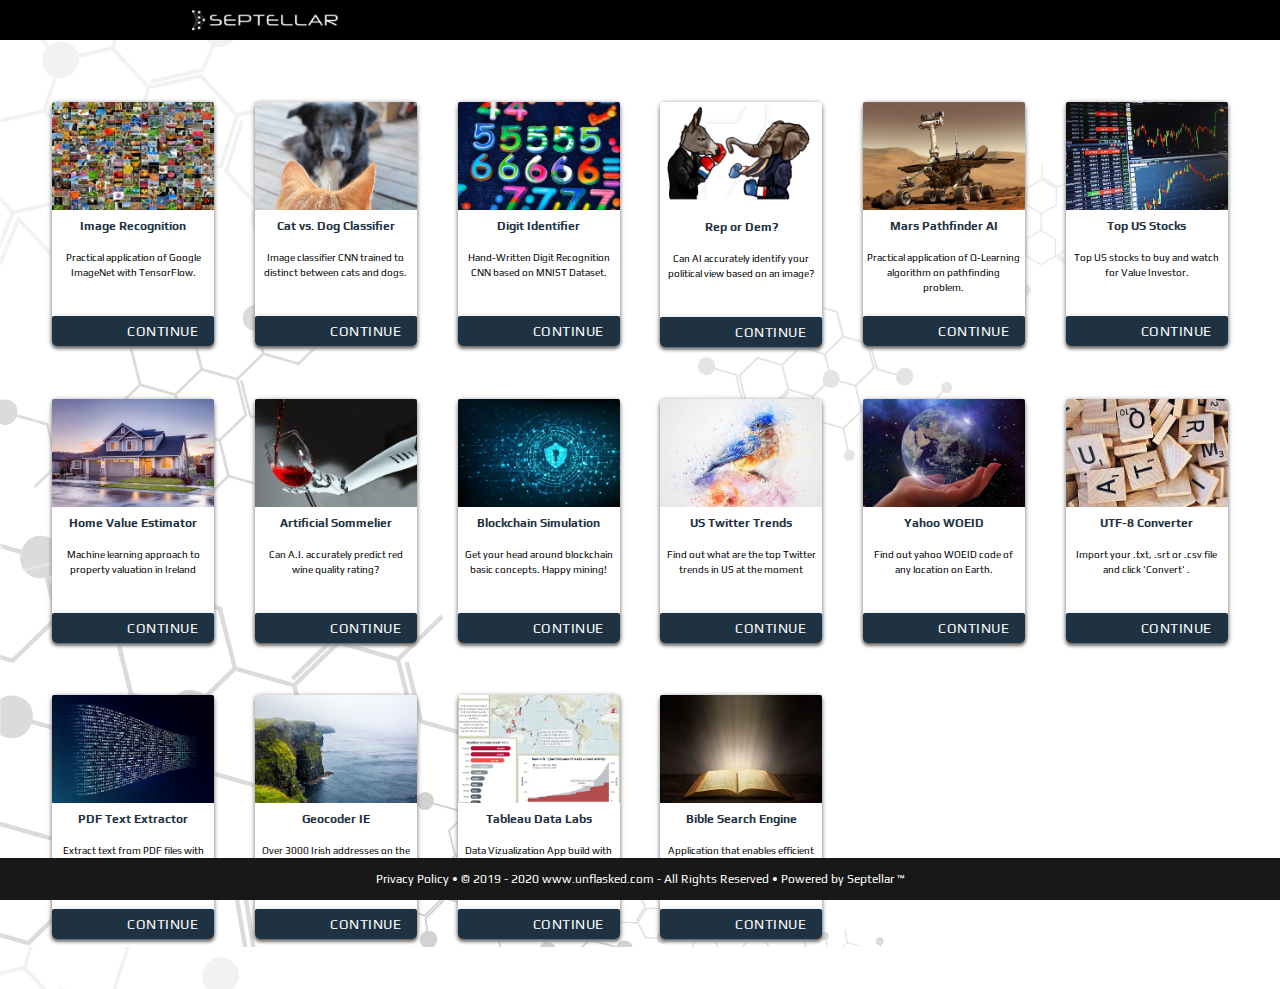
==== index.html @ 3d93c331 "data" ====
<!DOCTYPE html>
<html lang="en">

<head>
  <meta charset="UTF-8">
  <meta name="viewport" content="width=device-width, initial-scale=1, minimum-scale=1.0, maximum-scale=1.0">
  <meta http-equiv="X-UA-Compatible" content="ie=edge">
  <!-- Search Engine Meta-->
  <title>Flask Web Applications</title>
  <meta name="Description"
        content="Python web application hosting various approaches to image classification, machine learning, deep learning, reinforcement learning & blockchain">
  <meta name="KeyWords"
        content="machine learning, blockchain, deep learning, keras, tensorflow, artificial intelligence">
  <link rel="shortcut icon" type="image/png" href="resources/img/logo-icon.png"/>
  <!-- Fonts -->
  <link href="https://fonts.googleapis.com/css?family=Play&display=swap" rel="stylesheet">
  <!-- Materialize-->
  <link rel="stylesheet" href="https://cdnjs.cloudflare.com/ajax/libs/materialize/1.0.0/css/materialize.min.css">
  <!-- FontAwesome Styles-->
  <link rel="stylesheet" href="https://use.fontawesome.com/releases/v5.4.2/css/all.css"
        integrity="sha384-/rXc/GQVaYpyDdyxK+ecHPVYJSN9bmVFBvjA/9eOB+pb3F2w2N6fc5qB9Ew5yIns" crossorigin="anonymous">
  <!-- Custom Styles-->
  <link href="resources/css/custom-styles.css" rel="stylesheet"/>
  <link href="resources/css/navbar.css" rel="stylesheet"/>

  <!-- Global site tag (gtag.js) - Google Analytics -->
  <script async src="https://www.googletagmanager.com/gtag/js?id=UA-138397523-1"></script>
  <script>
    window.dataLayer = window.dataLayer || [];
    function gtag(){dataLayer.push(arguments);}
    gtag('js', new Date());

    gtag('config', 'UA-138397523-1');
  </script>


</head>

<body>
<!-- WRAPPER -->


<!-- TOP NAVBAR -->
<nav class="navbar navbar-default top-navbar" role="navigation">
    <div class="navbar-header">
      <a class="navbar-brand" href="index.html">
        <img src="resources/img/logo-white-sm.png" alt="Logo"
             class="img-logo"/>
      </a>
    </div>
</nav>


<!--/. TOP NAVBAR ****************************************************************************************************************************************************************************************** -->


<div id="page-index">
  <div class="dashboard-cards">
    <div class="row row-cards">
      <div class="col s12 m6 l2">
        <div class="card card-menu">
          <div class="card-image">
            <img src="resources/img/main/imagenet.jpg">
          </div>
          <div class="card-content">
            <span class="card-title">Image Recognition</span>
            <p>Practical application of Google ImageNet with TensorFlow.</p>
          </div>
          <a target="_blank" href="http://www.gnnai.com/" class="btn btn-card"><span>Continue <i
                  class="far fa-arrow-alt-circle-right"></i></span></a>
        </div>
      </div>
      <div class="col s12 m6 l2">
        <div class="card card-menu">
          <div class="card-image">
            <img src="resources/img/main/cat_dog.jpg">
          </div>
          <div class="card-content">
            <span class="card-title">Cat vs. Dog Classifier</span>
            <p>Image classifier CNN trained to distinct between cats and dogs.</p>
          </div>
          <a target="_blank" href="http://www.septellar.com/" class="btn btn-card"><span>Continue <i
                  class="far fa-arrow-alt-circle-right"></i></span></a>
        </div>
      </div>
      <div class="col s12 m6 l2">
        <div class="card card-menu">
          <div class="card-image">
            <img src="resources/img/main/digits.jpg">
          </div>
          <div class="card-content">
            <span class="card-title">Digit Identifier</span>
            <p>Hand-Written Digit Recognition CNN based on MNIST Dataset.</p>
          </div>
          <a target="_blank"  href="digit_identifier.html" class="btn btn-card"><span>Continue <i
                  class="far fa-arrow-alt-circle-right"></i></span></a>
        </div>
      </div>
      <div class="col s12 m6 l2">
        <div class="card card-menu">
          <div class="card-image">
            <img src="resources/img/main/bepartisan.png">
          </div>
          <div class="card-content">
            <span class="card-title">Rep or Dem?</span>
            <p>Can AI accurately identify your political view based on an image?</p>
          </div>
          <a target='_blank' href="bipartisan.html" class="btn btn-card"><span>Continue <i
                  class="far fa-arrow-alt-circle-right"></i></span></a>
        </div>
      </div>
      <div class="col s12 m6 l2">
        <div class="card card-menu">
          <div class="card-image">
            <img src="resources/img/main/mars.jpg">
          </div>
          <div class="card-content">
            <span class="card-title">Mars Pathfinder AI</span>
            <p>Practical application of Q-Learning algorithm on pathfinding problem.</p>
          </div>
          <a target="_blank" href="pathfinder.html" class="btn btn-card"><span>Continue <i
                  class="far fa-arrow-alt-circle-right"></i></span></a>
        </div>
      </div>
      <div class="col s12 m6 l2">
        <div class="card card-menu">
          <div class="card-image">
            <img src="resources/img/main/forex.jpg">
          </div>
          <div class="card-content">
            <span class="card-title">Top US Stocks</span>
            <p>Top US stocks to buy and watch for Value Investor.</p>
          </div>
          <a target='_blank' href="https://www.quantesta.com/" class="btn btn-card"><span>Continue <i
                  class="far fa-arrow-alt-circle-right"></i></span></a>
        </div>
      </div>
    </div>
    <div class="row row-cards">
      <div class="col s12 m6 l2">
        <div class="card card-menu">
          <div class="card-image">
            <img src="resources/img/main/realtor.jpg">
          </div>
          <div class="card-content">
            <span class="card-title">Home Value Estimator</span>
            <p>Machine learning approach to property valuation in Ireland </p>
          </div>
          <a target="_blank" href="http://www.quantproperties.com/" class="btn btn-card"><span>Continue <i
                  class="far fa-arrow-alt-circle-right"></i></span></a>
        </div>
      </div>
      <div class="col s12 m6 l2">
        <div class="card card-menu">
          <div class="card-image">
            <img src="resources/img/main/wine.jpg">
          </div>
          <div class="card-content">
            <span class="card-title">Artificial Sommelier</span>
            <p>Can A.I. accurately predict red wine quality rating?</p>
          </div>
          <a target="_blank" href="sommelier.html" class="btn btn-card"><span>Continue <i
                  class="far fa-arrow-alt-circle-right"></i></span></a>
        </div>
      </div>
      <div class="col s12 m6 l2">
        <div class="card card-menu">
          <div class="card-image">
            <img src="resources/img/main/blockchain.jpg">
          </div>
          <div class="card-content">
            <span class="card-title">Blockchain Simulation</span>
            <p>Get your head around blockchain basic concepts. Happy mining!</p>
          </div>
          <a target="_blank" href="blockchain.html" class="btn btn-card"><span>Continue <i
                  class="far fa-arrow-alt-circle-right"></i></span></a>
        </div>
      </div>
      <div class="col s12 m6 l2">
        <div class="card card-menu">
          <div class="card-image">
            <img src="resources/img/main/twitter.jpg">
          </div>
          <div class="card-content">
            <span class="card-title">US Twitter Trends</span>
            <p>Find out what are the top Twitter trends in US at the moment</p>
          </div>
          <a target="_blank" href="https://www.neomvp.com/" class="btn btn-card"><span>Continue <i
                  class="far fa-arrow-alt-circle-right"></i></span></a>
        </div>
      </div>
      <div class="col s12 m6 l2">
        <div class="card card-menu">
          <div class="card-image">
            <img src="resources/img/main/woeid.jpg">
          </div>
          <div class="card-content">
            <span class="card-title">Yahoo WOEID</span>
            <p>Find out yahoo WOEID code of any location on Earth.</p>
          </div>
          <a target="_blank" href="https://www.findmecity.com/" class="btn btn-card"><span>Continue <i
                  class="far fa-arrow-alt-circle-right"></i></span></a>
        </div>
      </div>
      <div class="col s12 m6 l2">
        <div class="card card-menu">
          <div class="card-image">
            <img src="resources/img/main/utf.jpg">
          </div>
          <div class="card-content">
            <span class="card-title">UTF-8 Converter</span>
            <p> Import your .txt, .srt or .csv file and click 'Convert' .</p>
          </div>
          <a target="_blank" href="https://www.toutf.com/" class="btn btn-card"><span>Continue <i
                  class="far fa-arrow-alt-circle-right"></i></span></a>
        </div>
      </div>
    </div>
    <div class="row row-cards">
      <div class="col s12 m6 l2">
        <div class="card card-menu">
          <div class="card-image">
            <img src="resources/img/main/pdf.jpg">
          </div>
          <div class="card-content">
            <span class="card-title">PDF Text Extractor</span>
            <p>Extract text from PDF files with Flask RESTful backend.</p>
          </div>
          <a target="_blank" href="https://www.pdfext.com/" class="btn btn-card"><span>Continue <i
                  class="far fa-arrow-alt-circle-right"></i></span></a>
        </div>
      </div>
      <div class="col s12 m6 l2">
        <div class="card card-menu">
          <div class="card-image">
            <img src="resources/img/main/geocoder.jpg">
          </div>
          <div class="card-content">
            <span class="card-title">Geocoder IE</span>
            <p>Over 3000 Irish addresses on the interactive map.</p>
          </div>
          <a target="_blank" href="https://ireland-geocoder.herokuapp.com/" class="btn btn-card"><span>Continue <i
                  class="far fa-arrow-alt-circle-right"></i></span></a>
        </div>
      </div>
      <div class="col s12 m6 l2">
        <div class="card card-menu">
          <div class="card-image">
            <img src="resources/img/main/tableau.png">
          </div>
          <div class="card-content">
            <span class="card-title">Tableau Data Labs</span>
            <p>Data Vizualization App build with Python & Tableau.</p>
          </div>
          <a target="_blank" href="https://data-labs-python.herokuapp.com/" class="btn btn-card"><span>Continue <i
                  class="far fa-arrow-alt-circle-right"></i></span></a>
        </div>
      </div>
      <div class="col s12 m6 l2">
        <div class="card card-menu">
          <div class="card-image">
            <img src="resources/img/main/bible.jpg">
          </div>
          <div class="card-content">
            <span class="card-title">Bible Search Engine</span>
            <p>Application that enables efficient processing of Bible search queries.</p>
          </div>
          <a target="_blank" href="https://www.biblekeywords.com/" class="btn btn-card"><span>Continue <i
                  class="far fa-arrow-alt-circle-right"></i></span></a>
        </div>
      </div>

    </div>

  </div>

</div>


<div class="footer">
  <p><a target="_blank" href="https://www.freeprivacypolicy.com/privacy/view/9b972ff9a2aaeda03f07216c15625791/">Privacy
    Policy</a> • © 2019 - 2020 www.unflasked.com - All Rights Reserved • Powered by Septellar &trade;</p>
</div>

<!-- Materialize Js -->
<script src="https://cdnjs.cloudflare.com/ajax/libs/materialize/1.0.0/js/materialize.min.js"></script>




</body>

</html>
---- resources/css/custom-styles.css ----
/*------------------------------------------------------------------------------
    MAIN  STYLES    
------------------------------------------------------------------------------*/


body {
    font-family: 'Play', sans-serif;
    background-image: url('../img/background.png');
    background-size: cover;

}


#page-index {
    width: 100%;
    display: block;
    overflow: auto;
    position: relative;
    top: 42px;
}

#page-index a {
    text-decoration: none;
    outline: 0;
}

.text-center {
    text-align: center;
}



.plain-element {
    margin:0px !important;
    padding: 0px !important;
}

.warning {
    color: red;
}


.box {
   display: flex;

}

#error {
    color: red;
    display:none;
}

.header {
    height: 40px;
    margin: 0px;
}


#messageAlert {

    color: red;
    text-align: center;
    font-size: 1.5rem;
    padding: 0px;
    margin: 0%;
}





/*------------------------------------------------------------------------------
    ROWS
------------------------------------------------------------------------------*/

.dashboard-cards {
    width: 70%;
    margin: auto;
    margin-top: 60px;
}



.row-alert {
    min-height: 72px;
}


.row-title {
    width: 100%;
    margin: auto;
    margin-top: -2%;
    text-align: left;

}


.row-title h3 {
    font-size: 24px;
    font-weight: 800;
    color: black;
    margin: 10px 0px;
}

.row-title p {
    color: #868e96;
    font-size: 12px;
}


.row-cards {
    width: 100%;
    text-align: center;
    margin-top: 1%;
    margin-bottom: 1%;
}

.row-form {
    width: 20%;
    text-align: center;
}

/*------------------------------------------------------------------------------
    BUTTONS
------------------------------------------------------------------------------*/


.btn-card {
    width: 100%;
    height: 30px;
    line-height: 30px;
    border-bottom-left-radius: 5px;
    border-bottom-right-radius: 5px;
    border-color: transparent;
    text-align: right;
    color: white;
    background-color: #1e3242;
    font-size: 14px;

}

.btn-card i {
    font-size: 12px;
}

.btn-card:hover, .btn-card:active, .btn-card:focus {
    background-color: #162532;
    color: white;
}

.fixed-action-btn {
   right: 360px;
   bottom: 80px;

}


.btn-floating {
    background-color: #262a33;
}

.btn-floating i {
    font-size: 24px;
}

.btn-floating:hover,
.btn-floating:active,
.btn-floating:focus {
    background: #323232;
}



/*------------------------------------------------------------------------------
    DASHBOARD CARDS
------------------------------------------------------------------------------*/

.card-menu {
    width: 94%;
    margin: auto;
    border-radius: 5px;
    box-shadow: 0 3px 3px 0 #A9A9A9, 0 3px 1px -2px #838383, 0 1px 5px 0 #838383;
    margin-bottom: 40px;

}

.card-menu .card-content .card-title {
    color: #1e3242;
    font-weight: 600;
    font-size: 14px;
    margin: 0px;
}


.card-menu .card-content p {
    color: black;
    font-size: 11px;
    min-height: 30px;
}

.card .card-content {
    padding: 12px 8px;
    height: 106px;
}

/*------------------------------------------------------------------------------
    FOOTER
------------------------------------------------------------------------------*/

.footer {
    position: fixed;
    bottom: 0;
    width: 100%;
    text-align: center;
    background-color: #181818;
}

.footer p {
    margin: 0;
    font-size: 12px;
    padding: 12px 0px;
    text-align: center;
    color: #fff;
}

.footer a {
    color: #fff;
}

.footer a:hover,
.footer a:focus,
.footer a:active {
    color: #4f84ae;
    text-decoration: none;
}


/*------------------------------------------------------------------------------
    MEDIA QUERIES
------------------------------------------------------------------------------*/


/* MAX WIDTHS: LARGE SCREEN---------------------------------------------------*/


@media(max-width:1700px) {

    #page-index {
        padding-top: 0px;
    }

    .dashboard-cards {
        width: 95%;
    }

    .row-title {
        width: 100%;
        font-size: 2rem;

    }

    .row-cards {
        width: 100%;
        margin-bottom: 10px;
    }

    .card-menu {
        width: 90%;
    }

    .fixed-action-btn {
       right: 50px;
       bottom: 80px;

    }



}

@media(max-width:1460px) {



}


@media(max-width:1300px) {

    .card-menu .card-content .card-title {
        font-size: 12px;
        line-height: 16px;
        height: 32px;
    }

    .card-menu .card-content p {
        min-height: 50px;
        font-size: 10px;
    }


    .card .card-content {
        padding: 8px 4px;
    }

}

/* MAX WIDTHS: MEDIUM SCREEN---------------------------------------------------*/

@media(max-width:994px) {



}






/* MAX WIDTHS: EXTRA-SMALL SCREEN---------------------------------------------*/

@media(max-width:767px) {

    .row-title {
        width:100%;
        text-align: center;
        margin-bottom: 20px;

    }

    .row-title h3 {
        font-size: 2.5rem;

    }


    .row-cards {
        width: 100%;
        margin-bottom: 50px;
    }

    .row-form {
        width: 80%;
    }

    .fixed-action-btn {
       right: 50px;
       bottom: 80px;

    }



}
---- resources/css/navbar.css ----
/*------------------------------------------------------------------------------
    TOP NAVBAR
------------------------------------------------------------------------------*/

.navbar {
	border-radius: 0px;
}

.navbar-header a {
	font-size: 14px;
	letter-spacing: 1px;
	line-height: 40px;
	margin-top: 0px;
	font-weight: 400;
	display: block;
	color: #ffffff;
}

.top-navbar {
	position: fixed;
	top: 0px;
	width: 100%;
	z-index: 300;
	border: none;
	height: 40px;
	min-height: 40px;
  padding-left: 15%;
  padding-right: 15%;
	padding-top: 0px;
	padding-bottom: 0px;
	margin-bottom: 0px;
  background: black;
  box-shadow: none;
  border-bottom: 1px solid rgba(0,0,0,0.4);
}

.navbar-brand .material-icons {
	color: #1a2026;
}


/*------------------------------------------------------------------------------
    LEFT-SIDE HEADER AREA
------------------------------------------------------------------------------*/


.top-navbar .navbar-brand {
	margin: 0px;
	height: 40px;
	float: left;
	text-align: left;
	padding: 0px;
	font-weight: 500;
	color: #ffffff;
	background: transparent;
	text-transform: uppercase;
}

.navbar-header {
	width: 200px;
	margin-left: 0px;
	float: left;
}

.navbar-brand .material-icons,
.navbar-brand .fab {
	float: left;
	font-size: 18px;
	margin-right: 5px;
	margin-top: -3px;
	letter-spacing: 1px;
	height: auto;
	background: #0077b5;
	padding: 3px 3px 3px 3px;
	color: #ffffff;
	font-weight: normal;
}

.navbar-header:hover,
.navbar-header:focus {
	background: transparent;
	color: #4f88be;
}


.navbar-header a:hover {
	text-decoration: none !important;
}


.navbar-default .navbar-brand:hover,
.navbar-default .navbar-brand:focus {
	background-color: transparent;
	outline: 0px;
}

.navbar-default .navbar-brand:hover {
	color: #4f88be;
}

.navbar-default .navbar-brand:hover .navbar-default .navbar-brand:focus {
	color: #e5ebef;
}


/*------------------------------------------------------------------------------
    RIGHT SIDE LINKS
------------------------------------------------------------------------------*/


nav ul a {
 font-size: 12px;
 letter-spacing: 0.6px;
 color: #ffffff;
text-transform: uppercase;
}

.nav-link {
	height: 100% !important;
	margin: 12px 0px 12px 24px;
	padding: 0px;
}

.nav i,
.nav i.material-icons {
	height: 14px;
	font-size: 14px;
	margin-right: 6px;
}


.img-logo {
	height: 32px;
	margin: 6px 8px 6px 0px;
}

.top-navbar .navbar-right {
	width: auto;
	height: 40px;
	margin: 0px;
	line-height: 1;
	padding: 0px;
	color: #ffffff;
	float: right !important;
}

.top-navbar .navbar-right>a {
	padding: 0px;
	letter-spacing: 1px;
	font-size: 15px;
}

.top-navbar .navbar-right>a>i {
	margin-right: 5px;
	font-size: 16px;
	height: 40px;
}


.navbar-right>a:hover,
.navbar-right>a:focus {
	text-decoration: none;
	outline: 0px;
}


nav ul a:hover {
	background-color: #fff;
	color: #4f88be;
}

nav ul li:hover,
nav ul li:active {
	background: transparent;
	color: #4f88be;
}


.nav>li>a:hover,
.nav>li>a:focus,
.nav>li>a:active {
	background-color: transparent;
	color: #4f88be;
}

.navbar-right>a:hover,
.navbar-right>a:focus {
	background: transparent;
	color: #e5ebef;
}


/*------------------------------------------------------------------------------
    MOBILE MENU
------------------------------------------------------------------------------*/


.sidenav-trigger {
	height: 40px !important;
}

.sidenav-trigger i {
	font-weight: 600;
}

#trigger {
	font-size: 24px;
}

.sidenav li>a>i {
	margin: 0px !important;
}


.sidenav li:hover {
	background: transparent;
}

.sidenav {
	background: #fff;
}

.sidenav li>a {
	color: #3c4146
}

.sidenav li>a>i {
	color: #ffffff;
}


/*------------------------------------------------------------------------------
    MEDIA QUERIES
------------------------------------------------------------------------------*/

@media(max-width:1720px) {
	.top-navbar {
    padding-left: 15%;
    padding-right: 15%;
	}
	.navbar-header {
		width: 30%;
	}
}

@media(max-width:1210px) {
	.top-navbar {
		padding-left: 1%;
		padding-right: 1%;
	}
}


@media(max-width:1025px) {

	.nav>li>a {
		padding-right: 0px;
	}

	.navbar-header {
		width: 40%;
	}
}

@media only screen and (max-width: 601px) {
	.top-navbar .navbar-brand {}
	.navbar-header {
		width: 40%;
	}
}
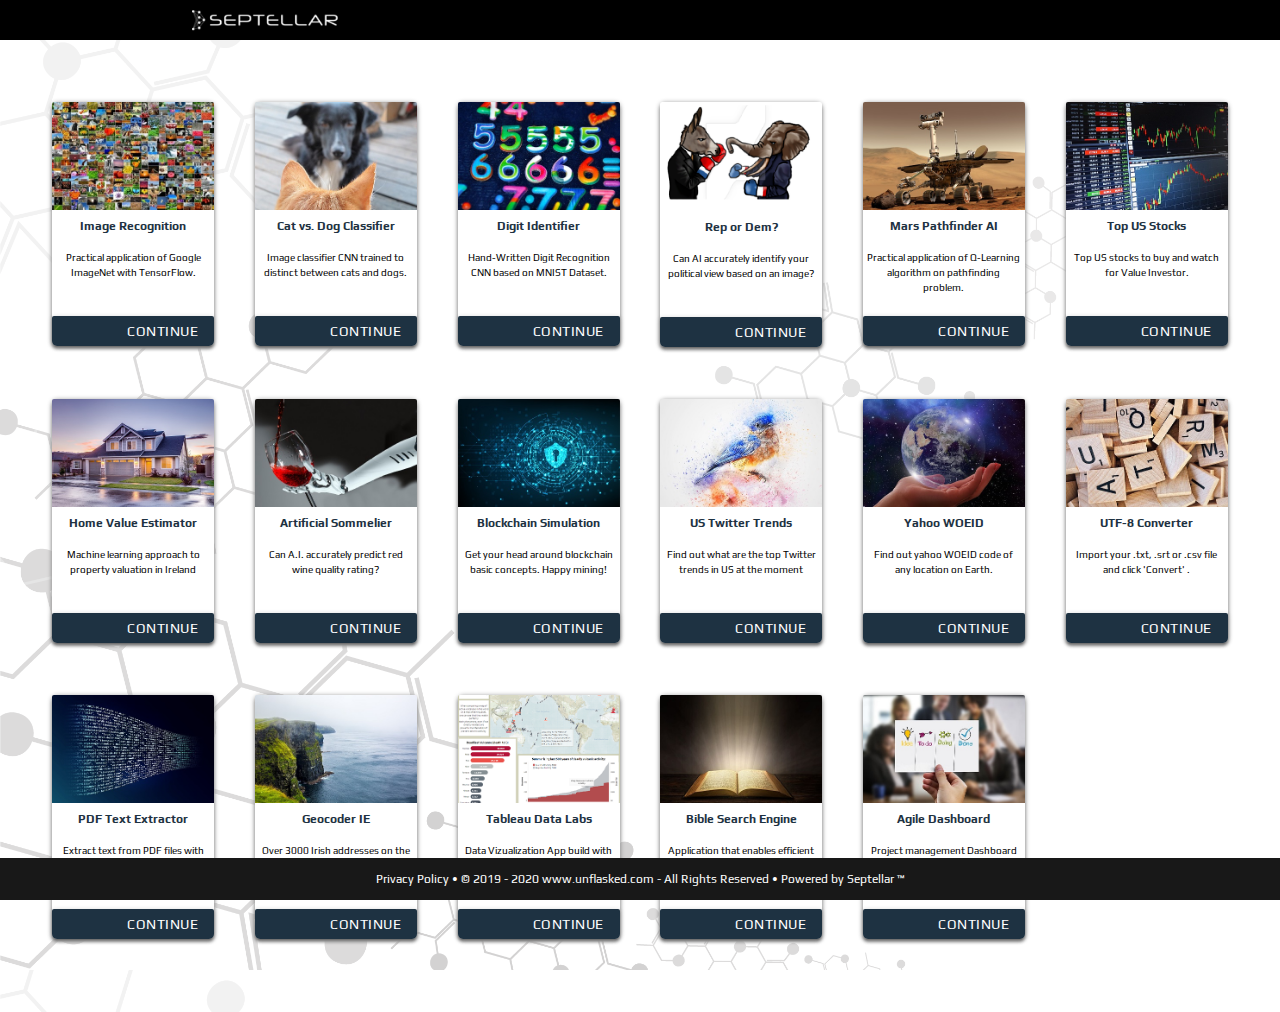
==== commit aa77b3ee: "agile" ====
--- a/index.html
+++ b/index.html
@@ -269,9 +269,22 @@
                   class="far fa-arrow-alt-circle-right"></i></span></a>
         </div>
       </div>
+      <div class="col s12 m6 l2">
+        <div class="card card-menu">
+          <div class="card-image">
+            <img src="resources/img/main/agile.jpg">
+          </div>
+          <div class="card-content">
+            <span class="card-title">Agile Dashboard</span>
+            <p>Project management Dashboard made with Django. </p>
+          </div>
+          <a target="_blank" href="https://django-gamification.herokuapp.com/" class="btn btn-card"><span>Continue <i
+                  class="far fa-arrow-alt-circle-right"></i></span></a>
+        </div>
+      </div>
 
     </div>
-
+    <br>
   </div>
 
 </div>
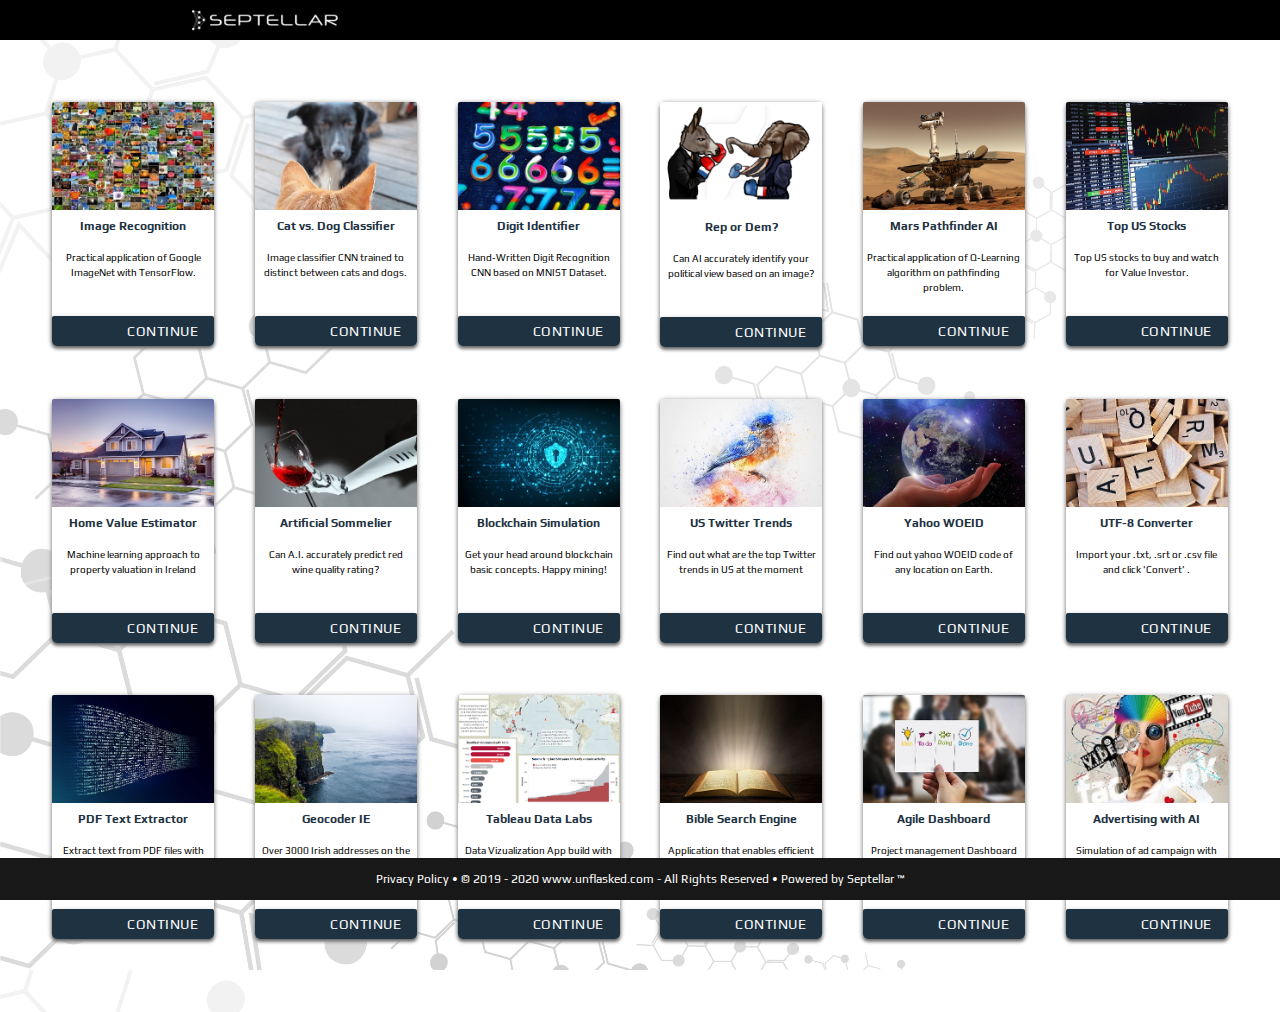
==== commit 7fd503e5: "ad" ====
--- a/index.html
+++ b/index.html
@@ -282,7 +282,19 @@
                   class="far fa-arrow-alt-circle-right"></i></span></a>
         </div>
       </div>
-
+      <div class="col s12 m6 l2">
+        <div class="card card-menu">
+          <div class="card-image">
+            <img src="resources/img/main/advert.jpg">
+          </div>
+          <div class="card-content">
+            <span class="card-title">Advertising with AI</span>
+            <p>Simulation of ad campaign with Thompson Sampling. </p>
+          </div>
+          <a target="_blank" href="https://www.thompsonsampling.com/" class="btn btn-card"><span>Continue <i
+                  class="far fa-arrow-alt-circle-right"></i></span></a>
+        </div>
+      </div>
     </div>
     <br>
   </div>
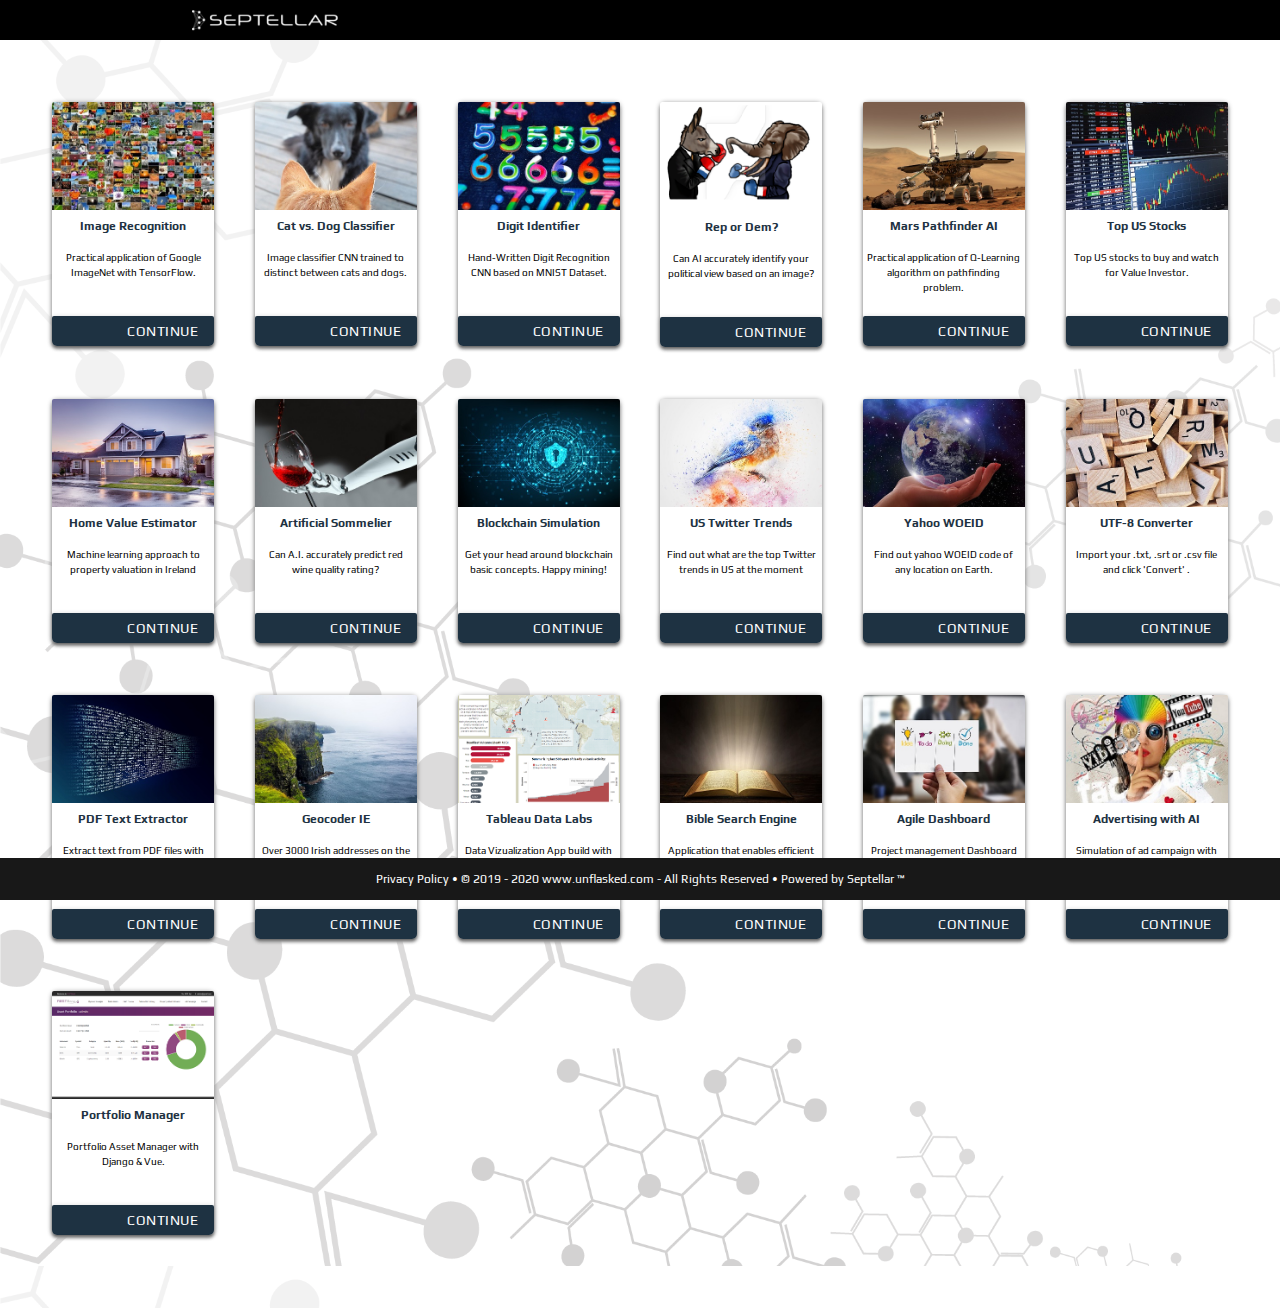
==== commit 4a623974: "data" ====
--- a/index.html
+++ b/index.html
@@ -296,6 +296,22 @@
         </div>
       </div>
     </div>
+    <div class="row row-cards">
+      <div class="col s12 m6 l2">
+        <div class="card card-menu">
+          <div class="card-image">
+            <img src="resources/img/main/portfolio.png">
+          </div>
+          <div class="card-content">
+            <span class="card-title">Portfolio Manager</span>
+            <p>Portfolio Asset Manager with Django & Vue.</p>
+          </div>
+          <a target="_blank" href="https://www.pdfext.com/" class="btn btn-card"><span>Continue <i
+                  class="far fa-arrow-alt-circle-right"></i></span></a>
+        </div>
+      </div>
+
+    </div>
     <br>
   </div>
 
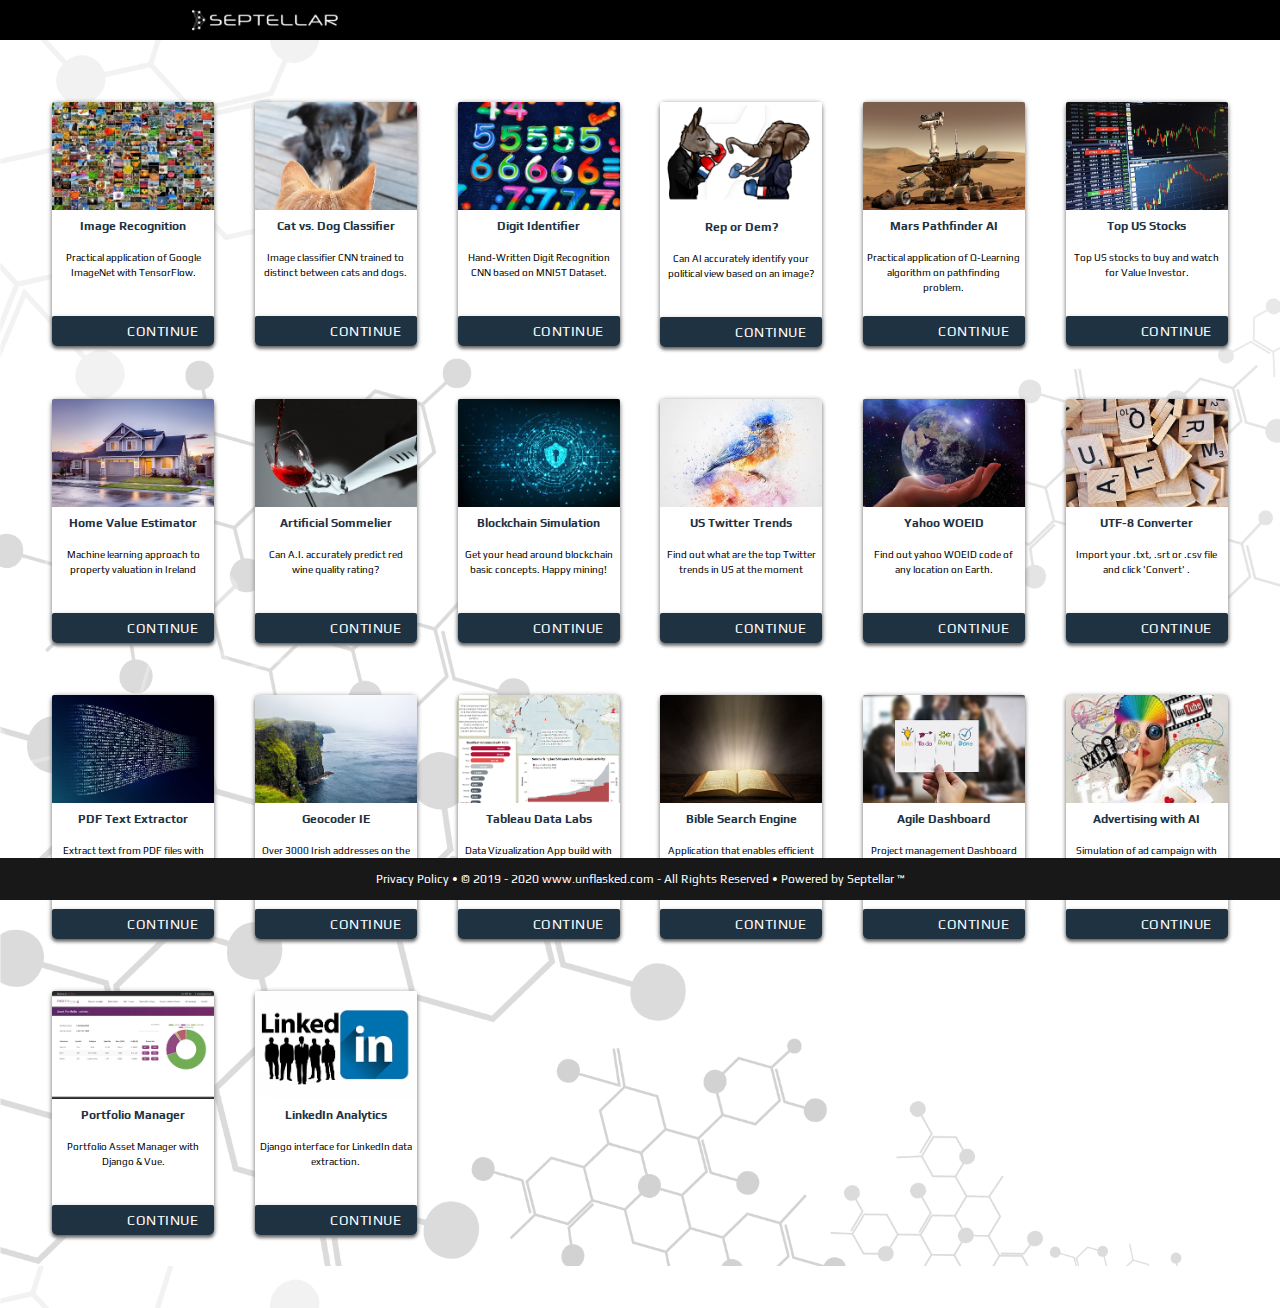
==== commit ca2a6580: "data" ====
--- a/index.html
+++ b/index.html
@@ -310,6 +310,19 @@
                   class="far fa-arrow-alt-circle-right"></i></span></a>
         </div>
       </div>
+      <div class="col s12 m6 l2">
+        <div class="card card-menu">
+          <div class="card-image">
+            <img src="resources/img/main/linkedin.jpg">
+          </div>
+          <div class="card-content">
+            <span class="card-title">LinkedIn Analytics</span>
+            <p>Django interface for LinkedIn data extraction.</p>
+          </div>
+          <a target="_blank" href="https://linkedinanalytics.herokuapp.com/" class="btn btn-card"><span>Continue <i
+                  class="far fa-arrow-alt-circle-right"></i></span></a>
+        </div>
+      </div>
 
     </div>
     <br>
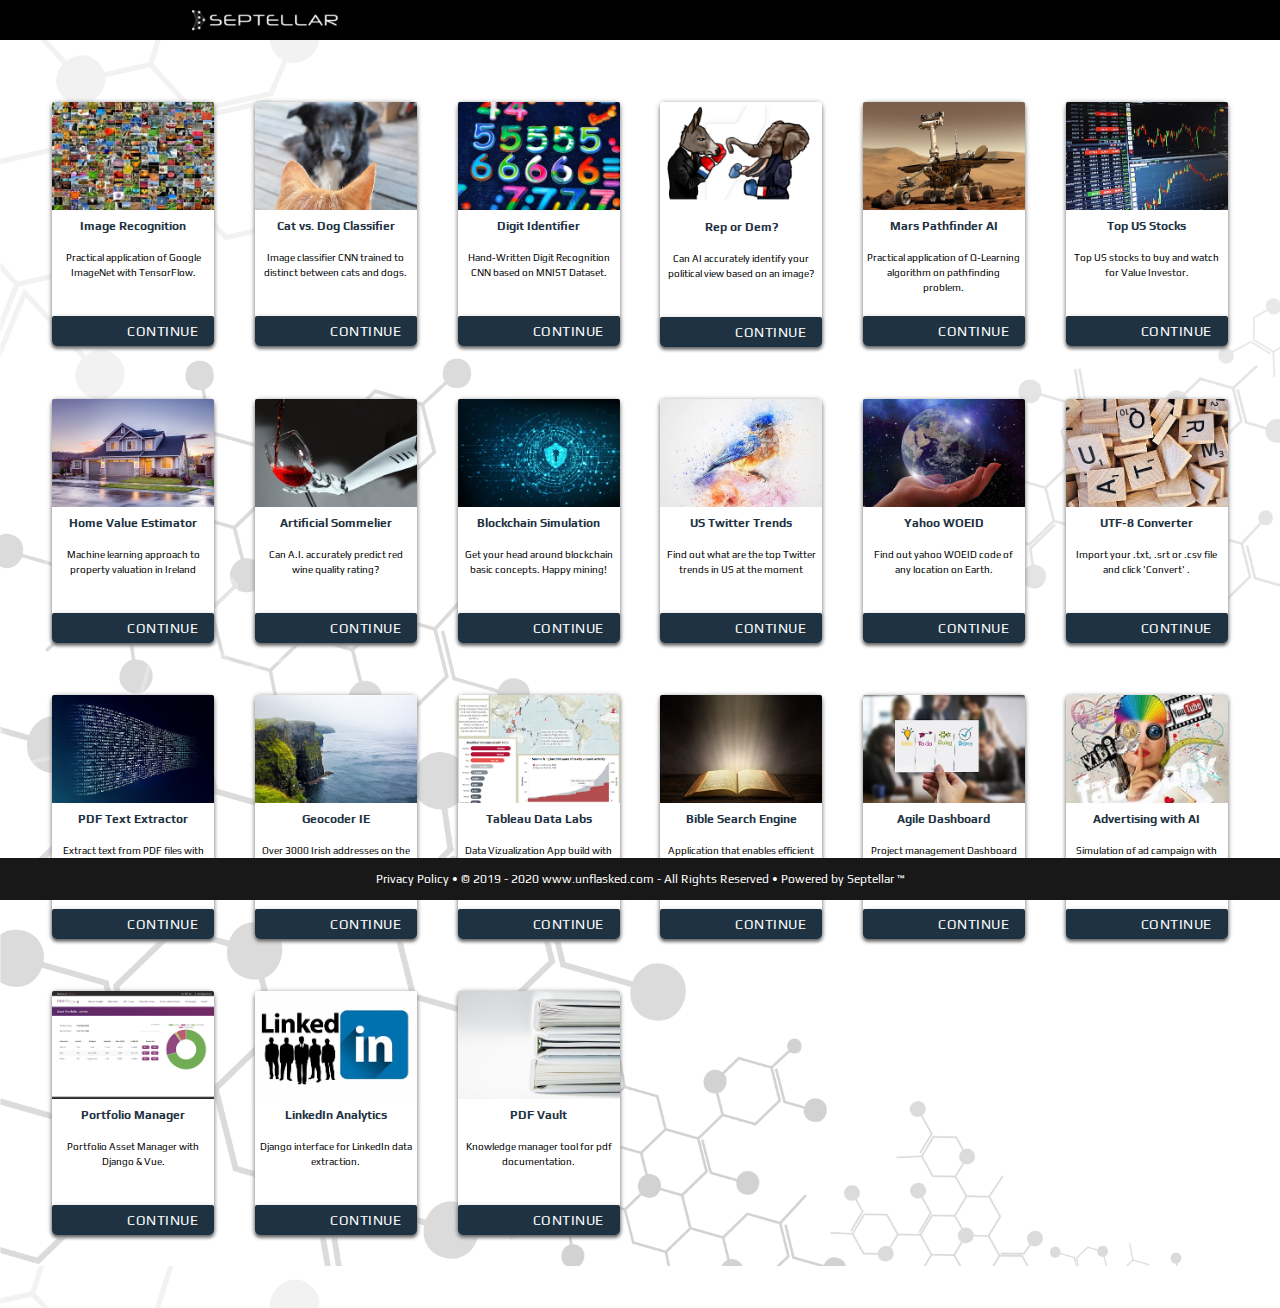
==== commit 908904cb: "data" ====
--- a/index.html
+++ b/index.html
@@ -323,8 +323,22 @@
                   class="far fa-arrow-alt-circle-right"></i></span></a>
         </div>
       </div>
-
-    </div>
+      <div class="col s12 m6 l2">
+        <div class="card card-menu">
+          <div class="card-image">
+            <img src="resources/img/main/documents.jpg">
+          </div>
+          <div class="card-content">
+            <span class="card-title">PDF Vault</span>
+            <p>Knowledge manager tool for pdf documentation.</p>
+          </div>
+          <a target="_blank" href="https://pdfvault.herokuapp.com/" class="btn btn-card"><span>Continue <i
+                  class="far fa-arrow-alt-circle-right"></i></span></a>
+        </div>
+      </div>
+
+    </div>
+
     <br>
   </div>
 
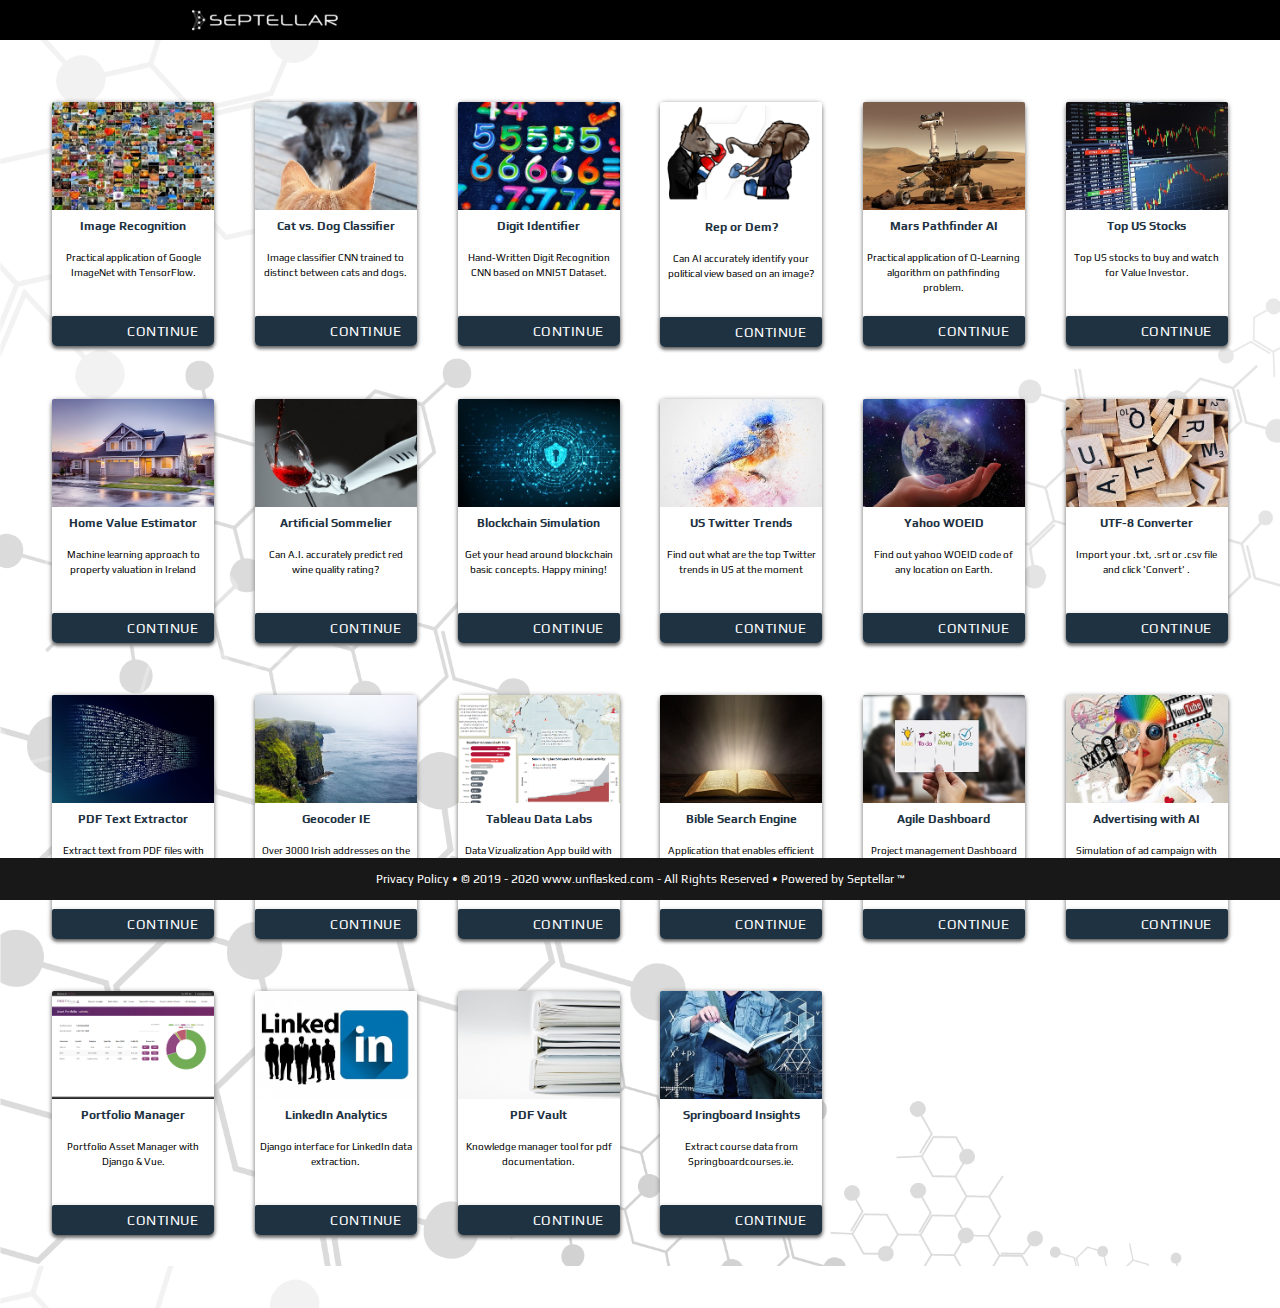
==== commit 1d470f05: "data" ====
--- a/index.html
+++ b/index.html
@@ -336,7 +336,19 @@
                   class="far fa-arrow-alt-circle-right"></i></span></a>
         </div>
       </div>
-
+      <div class="col s12 m6 l2">
+        <div class="card card-menu">
+          <div class="card-image">
+            <img src="resources/img/main/springboard.jpg">
+          </div>
+          <div class="card-content">
+            <span class="card-title">Springboard Insights</span>
+            <p>Extract course data from Springboardcourses.ie.</p>
+          </div>
+          <a target="_blank" href="https://springboardanalytics.herokuapp.com/" class="btn btn-card"><span>Continue <i
+                  class="far fa-arrow-alt-circle-right"></i></span></a>
+        </div>
+      </div>
     </div>
 
     <br>
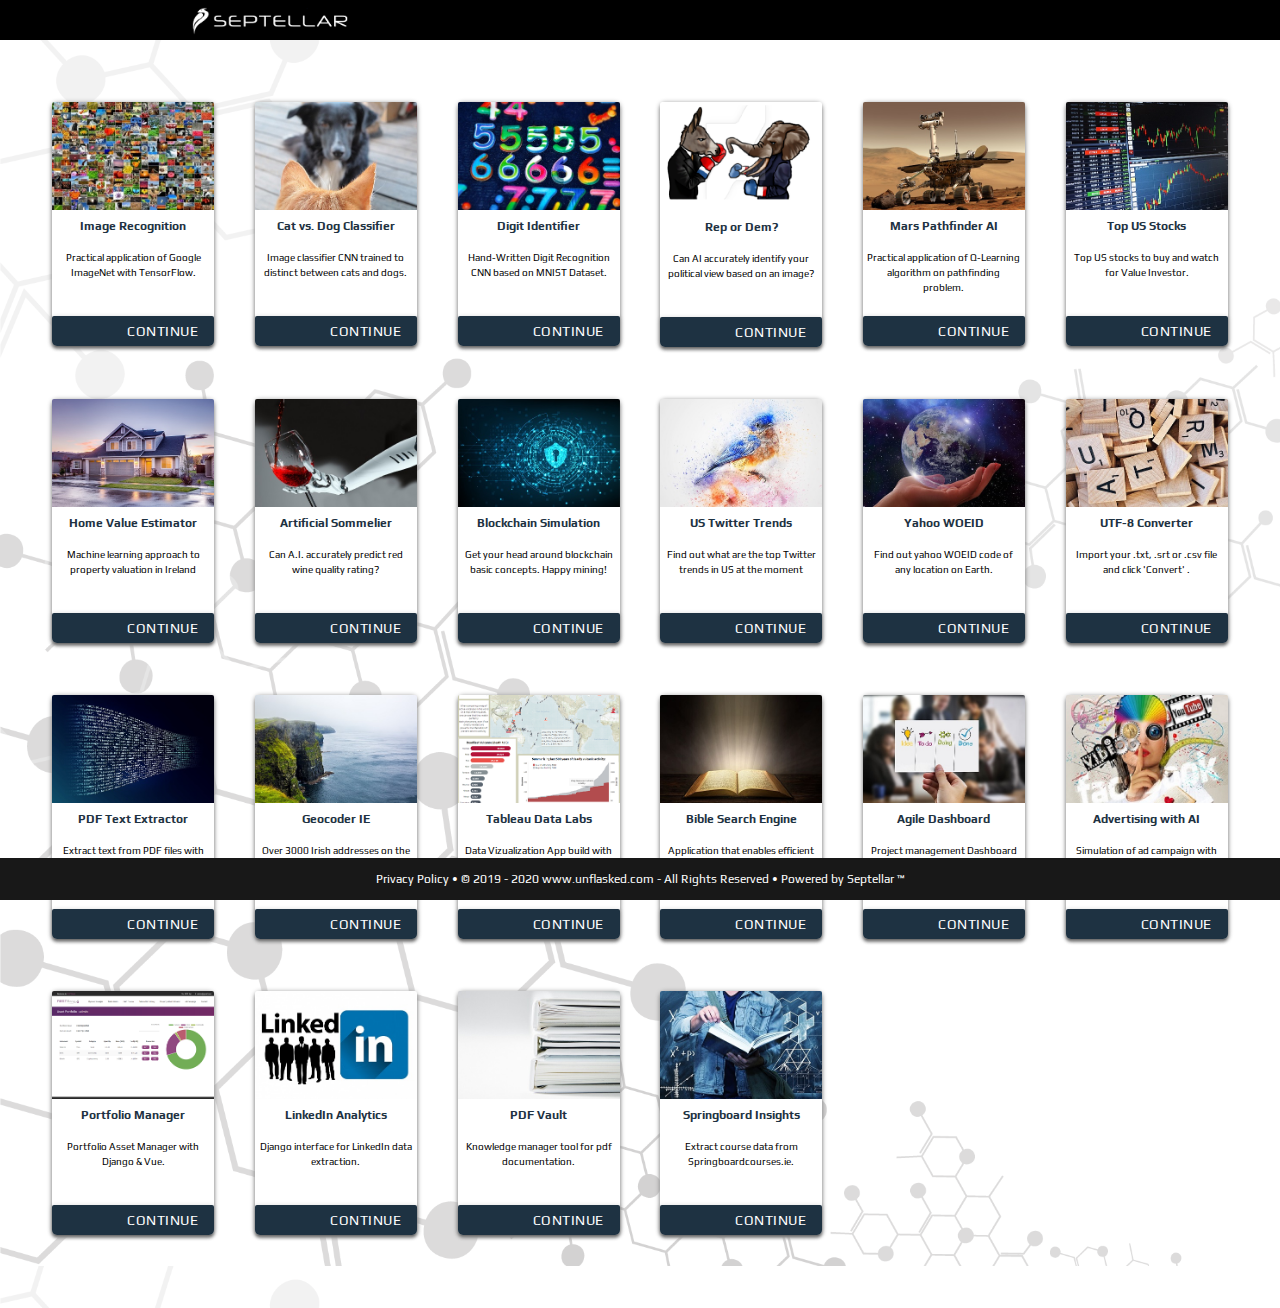
==== commit b47fe82b: "data" ====
--- a/index.html
+++ b/index.html
@@ -44,7 +44,7 @@
 <nav class="navbar navbar-default top-navbar" role="navigation">
     <div class="navbar-header">
       <a class="navbar-brand" href="index.html">
-        <img src="resources/img/logo-white-sm.png" alt="Logo"
+        <img src="resources/img/septellar-white-md.png" alt="Logo"
              class="img-logo"/>
       </a>
     </div>
--- a/resources/css/custom-styles.css
+++ b/resources/css/custom-styles.css
@@ -336,8 +336,9 @@
 
 
     .row-cards {
-        width: 100%;
+        width: 80%;
         margin-bottom: 50px;
+
     }
 
     .row-form {
@@ -350,6 +351,10 @@
 
     }
 
-
-
-}
+    .card-menu {
+        width: 80%;
+    }
+
+
+
+}
--- a/resources/css/navbar.css
+++ b/resources/css/navbar.css
@@ -130,8 +130,8 @@
 
 
 .img-logo {
-	height: 32px;
-	margin: 6px 8px 6px 0px;
+	height: 28px;
+	margin: 7px 8px 7px 0px;
 }
 
 .top-navbar .navbar-right {
